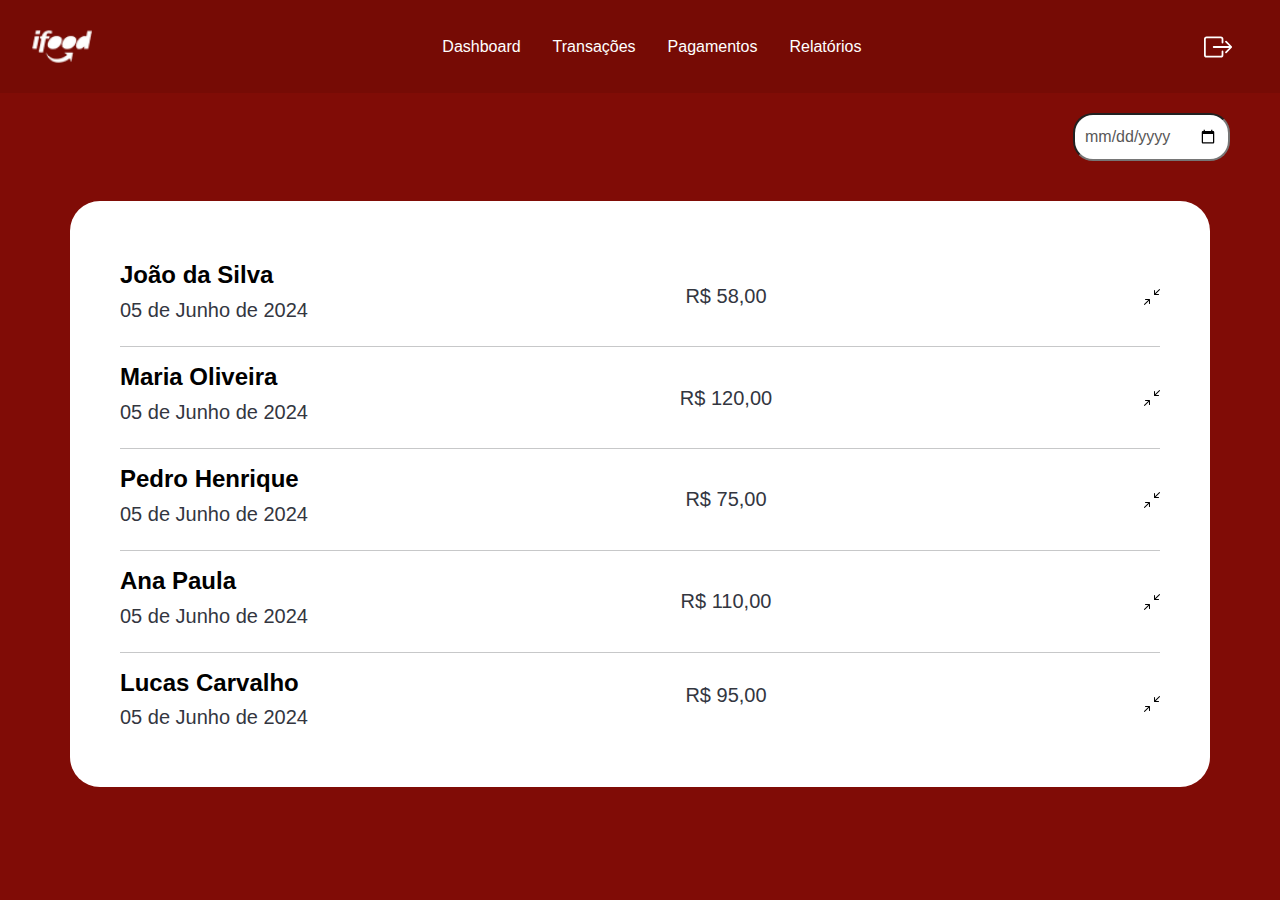
==== Transacoes/index.html @ 228b48ca "adicao de transacoes e dashboard na main" ====
<!DOCTYPE html>
<html lang="en">
<head>
    <meta charset="UTF-8">
    <meta name="viewport" content="width=device-width, initial-scale=1.0">
    <title>Transações</title>
    <link href="https://cdn.jsdelivr.net/npm/bootstrap@5.3.3/dist/css/bootstrap.min.css" rel="stylesheet" integrity="sha384-QWTKZyjpPEjISv5WaRU9OFeRpok6YctnYmDr5pNlyT2bRjXh0JMhjY6hW+ALEwIH" crossorigin="anonymous">
    <link rel="stylesheet" href="style.css">
</head>
<body>
    
    <nav class="navbar bg-danger navbar-expand-lg navbar-light bg-transparent" data-bs-theme="dark">
        <div class="container-fluid">
            <img id="logo" src="/Dashboard/assets/Icon_app_Ifood_-removebg-preview 1.png" alt="logo-ifood">
            <a class="navbar-brand f2-3 text-white" href="#"></a>
            <button class="navbar-toggler" type="button" data-bs-toggle="collapse" data-bs-target="#navbarNav" aria-controls="navbarNav" aria-expanded="false" aria-label="Toggle navigation">
                <span class="navbar-toggler-icon"></span>
            </button>
            <div class="collapse navbar-collapse" id="navbarNav">
                <ul class="navbar-nav mx-lg-auto ms-auto"> <!-- Adicionado ms-auto aqui -->
                    <li class="nav-item me-3">
                        <a class="nav-link text-white" aria-current="page" href="#">Dashboard</a>
                    </li>
                    <li class="nav-item me-3">
                        <a class="nav-link text-white" href="#">Transações</a>
                    </li>
                    <li class="nav-item me-3">
                        <a class="nav-link text-white" href="#">Pagamentos</a>
                    </li>
                    <li class="nav-item me-3">
                        <a class="nav-link text-white" href="#">Relatórios</a>
                    </li>
                </ul>
                <!-- Ícone SVG que aparece apenas no mobile (dentro do collapse) -->
                <ul class="navbar-nav d-lg-none ms-auto">
                    <li class="nav-item">
                        <a class="nav-link text-white" href="#">
                            <svg xmlns="http://www.w3.org/2000/svg" width="30" height="30" fill="white" class="bi bi-box-arrow-right" viewBox="0 0 16 16">
                                <path fill-rule="evenodd" d="M10 12.5a.5.5 0 0 1-.5.5h-8a.5.5 0 0 1-.5-.5v-9a.5.5 0 0 1 .5-.5h8a.5.5 0 0 1 .5.5v2a.5.5 0 0 0 1 0v-2A1.5 1.5 0 0 0 9.5 2h-8A1.5 1.5 0 0 0 0 3.5v9A1.5 1.5 0 0 0 1.5 14h8a1.5 1.5 0 0 0 1.5-1.5v-2a.5.5 0 0 0-1 0z"/>
                                <path fill-rule="evenodd" d="M15.854 8.354a.5.5 0 0 0 0-.708l-3-3a.5.5 0 0 0-.708.708L14.293 7.5H5.5a.5.5 0 0 0 0 1h8.793l-2.147 2.146a.5.5 0 0 0 .708.708z"/>
                            </svg>
                            Sair
                        </a>
                    </li>
                </ul>
            </div>
        </div>
        <!-- Ícone SVG que aparece apenas em telas grandes -->
        <svg xmlns="http://www.w3.org/2000/svg" width="30" height="30" fill="white" class="bi bi-box-arrow-right me-5 d-none d-lg-block" viewBox="0 0 16 16">
            <path fill-rule="evenodd" d="M10 12.5a.5.5 0 0 1-.5.5h-8a.5.5 0 0 1-.5-.5v-9a.5.5 0 0 1 .5-.5h8a.5.5 0 0 1 .5.5v2a.5.5 0 0 0 1 0v-2A1.5 1.5 0 0 0 9.5 2h-8A1.5 1.5 0 0 0 0 3.5v9A1.5 1.5 0 0 0 1.5 14h8a1.5 1.5 0 0 0 1.5-1.5v-2a.5.5 0 0 0-1 0z"/>
            <path fill-rule="evenodd" d="M15.854 8.354a.5.5 0 0 0 0-.708l-3-3a.5.5 0 0 0-.708.708L14.293 7.5H5.5a.5.5 0 0 0 0 1h8.793l-2.147 2.146a.5.5 0 0 0 .708.708z"/>
        </svg>
    </nav>

    <div class="bloco-calendario"><input class="calendario" type="date"></div>

    <div class="container">

        <div class="historico">
            <div class="info">
                <h4 class="nome">João da Silva</h4>
                <h5 class="data">05 de Junho de 2024</h2>
            </div>
            <div class="valor">
                R$ 58,00
            </div>
            <div class="seta" onclick="toggleDetalhes(0)">
                <a style="text-decoration: none; color: black;" href="#">
                <svg xmlns="http://www.w3.org/2000/svg" width="16" height="16" fill="currentColor" class="bi bi-arrows-angle-contract" viewBox="0 0 16 16">
                    <path fill-rule="evenodd" d="M.172 15.828a.5.5 0 0 0 .707 0l4.096-4.096V14.5a.5.5 0 1 0 1 0v-3.975a.5.5 0 0 0-.5-.5H1.5a.5.5 0 0 0 0 1h2.768L.172 15.121a.5.5 0 0 0 0 .707M15.828.172a.5.5 0 0 0-.707 0l-4.096 4.096V1.5a.5.5 0 1 0-1 0v3.975a.5.5 0 0 0 .5.5H14.5a.5.5 0 0 0 0-1h-2.768L15.828.879a.5.5 0 0 0 0-.707"/>
                </svg></a>
            </div>
            <div id="detalhes-0" class="detalhes">
                <h3 style="color: black;">Detalhes da compra</h1>

                    <p>Itens Comprados</p>
                    <ul>
                        <li>1x Cheeseburger (R$ 18,90)</li>
                        <li>1x Suco de Laranja (R$ 8,00)</li>
                        <li>1x Pudim de Leite (R$ 10,00)</li>
                        <li>1x Pizza Margherita (Média) (R$ 35,00)</li>
                    </ul>
            
                    <p>Forma de pagamento: Crédito Mastercard</p>
            
                    <div class="botoes">
                    <button class="botao">Reportar algum problema</button>
                    <button class="botao">Imprimir Nota</button>
                    </div>
            </div>
        </div>

        <hr>

        <div class="historico">
            <div class="info">
                <h4 class="nome">Maria Oliveira</h4>
                <h5 class="data">05 de Junho de 2024</h2>
            </div>
            <div class="valor">
                R$ 120,00
            </div>
            <div class="seta" onclick="toggleDetalhes(1)">
                <a style="text-decoration: none; color: black;" href="#">
                <svg xmlns="http://www.w3.org/2000/svg" width="16" height="16" fill="currentColor" class="bi bi-arrows-angle-contract" viewBox="0 0 16 16">
                    <path fill-rule="evenodd" d="M.172 15.828a.5.5 0 0 0 .707 0l4.096-4.096V14.5a.5.5 0 1 0 1 0v-3.975a.5.5 0 0 0-.5-.5H1.5a.5.5 0 0 0 0 1h2.768L.172 15.121a.5.5 0 0 0 0 .707M15.828.172a.5.5 0 0 0-.707 0l-4.096 4.096V1.5a.5.5 0 1 0-1 0v3.975a.5.5 0 0 0 .5.5H14.5a.5.5 0 0 0 0-1h-2.768L15.828.879a.5.5 0 0 0 0-.707"/>
                </svg></a>
            </div>
            <div id="detalhes-1" class="detalhes">
                <h3 style="color: black;">Detalhes da compra</h1>

                    <p>Itens Comprados</p>
                    <ul>
                        <li>1x Cheeseburger (R$ 18,90)</li>
                        <li>1x Suco de Laranja (R$ 8,00)</li>
                        <li>1x Pudim de Leite (R$ 10,00)</li>
                        <li>1x Pizza Margherita (Média) (R$ 35,00)</li>
                    </ul>
            
                    <p>Forma de pagamento: Crédito Mastercard</p>
            
                    <div class="botoes">
                    <button class="botao">Reportar algum problema</button>
                    <button class="botao">Imprimir Nota</button>
                    </div>
            </div>
        </div>

        <hr>

        <div class="historico">
            <div class="info">
                <h4 class="nome">Pedro Henrique</h4>
                <h5 class="data">05 de Junho de 2024</h2>
            </div>
            <div class="valor">
                R$ 75,00
            </div>
            <div class="seta" onclick="toggleDetalhes(2)">
                <a style="text-decoration: none; color: black;" href="#">
                <svg xmlns="http://www.w3.org/2000/svg" width="16" height="16" fill="currentColor" class="bi bi-arrows-angle-contract" viewBox="0 0 16 16">
                    <path fill-rule="evenodd" d="M.172 15.828a.5.5 0 0 0 .707 0l4.096-4.096V14.5a.5.5 0 1 0 1 0v-3.975a.5.5 0 0 0-.5-.5H1.5a.5.5 0 0 0 0 1h2.768L.172 15.121a.5.5 0 0 0 0 .707M15.828.172a.5.5 0 0 0-.707 0l-4.096 4.096V1.5a.5.5 0 1 0-1 0v3.975a.5.5 0 0 0 .5.5H14.5a.5.5 0 0 0 0-1h-2.768L15.828.879a.5.5 0 0 0 0-.707"/>
                </svg></a>
            </div>
            <div id="detalhes-2" class="detalhes">
                <h3 style="color: black;">Detalhes da compra</h1>

                    <p>Itens Comprados</p>
                    <ul>
                        <li>1x Cheeseburger (R$ 18,90)</li>
                        <li>1x Suco de Laranja (R$ 8,00)</li>
                        <li>1x Pudim de Leite (R$ 10,00)</li>
                        <li>1x Pizza Margherita (Média) (R$ 35,00)</li>
                    </ul>
            
                    <p>Forma de pagamento: Crédito Mastercard</p>
            
                    <div class="botoes">
                    <button class="botao">Reportar algum problema</button>
                    <button class="botao">Imprimir Nota</button>
                    </div>
            </div>
        </div>

        <hr>

        <div class="historico">
            <div class="info">
                <h4 class="nome">Ana Paula</h4>
                <h5 class="data">05 de Junho de 2024</h2>
            </div>
            <div class="valor">
                R$ 110,00
            </div>
            <div class="seta" onclick="toggleDetalhes(3)">
                <a style="text-decoration: none; color: black;" href="#">
                <svg xmlns="http://www.w3.org/2000/svg" width="16" height="16" fill="currentColor" class="bi bi-arrows-angle-contract" viewBox="0 0 16 16">
                    <path fill-rule="evenodd" d="M.172 15.828a.5.5 0 0 0 .707 0l4.096-4.096V14.5a.5.5 0 1 0 1 0v-3.975a.5.5 0 0 0-.5-.5H1.5a.5.5 0 0 0 0 1h2.768L.172 15.121a.5.5 0 0 0 0 .707M15.828.172a.5.5 0 0 0-.707 0l-4.096 4.096V1.5a.5.5 0 1 0-1 0v3.975a.5.5 0 0 0 .5.5H14.5a.5.5 0 0 0 0-1h-2.768L15.828.879a.5.5 0 0 0 0-.707"/>
                </svg></a>
            </div>
            <div id="detalhes-3" class="detalhes">
                <h3 style="color: black;">Detalhes da compra</h1>

                    <p>Itens Comprados</p>
                    <ul>
                        <li>1x Cheeseburger (R$ 18,90)</li>
                        <li>1x Suco de Laranja (R$ 8,00)</li>
                        <li>1x Pudim de Leite (R$ 10,00)</li>
                        <li>1x Pizza Margherita (Média) (R$ 35,00)</li>
                    </ul>
            
                    <p>Forma de pagamento: Crédito Mastercard</p>
            
                    <div class="botoes">
                    <button class="botao">Reportar algum problema</button>
                    <button class="botao">Imprimir Nota</button>
                    </div>
            </div>
        </div>

        <hr>

        
        <div class="historico">
           
                <div class="info" >
                    <h4 class="nome">Lucas Carvalho</h4>
                    <h5 class="data">05 de Junho de 2024</h2>
                </div>
                <div class="valor">
                <p>R$ 95,00</p>
                </div>
            
            <div class="seta" onclick="toggleDetalhes(4)">
                <a style="text-decoration: none; color: black;" href="#">
                <svg xmlns="http://www.w3.org/2000/svg" width="16" height="16" fill="currentColor" class="bi bi-arrows-angle-contract" viewBox="0 0 16 16">
                    <path fill-rule="evenodd" d="M.172 15.828a.5.5 0 0 0 .707 0l4.096-4.096V14.5a.5.5 0 1 0 1 0v-3.975a.5.5 0 0 0-.5-.5H1.5a.5.5 0 0 0 0 1h2.768L.172 15.121a.5.5 0 0 0 0 .707M15.828.172a.5.5 0 0 0-.707 0l-4.096 4.096V1.5a.5.5 0 1 0-1 0v3.975a.5.5 0 0 0 .5.5H14.5a.5.5 0 0 0 0-1h-2.768L15.828.879a.5.5 0 0 0 0-.707"/>
                </svg></a>
           
        </div>

    
    <div id="detalhes-4" class="detalhes">
        <h3 style="color: black;">Detalhes da compra</h1>

        <p>Itens Comprados</p>
        <ul>
            <li>1x Cheeseburger (R$ 18,90)</li>
            <li>1x Suco de Laranja (R$ 8,00)</li>
            <li>1x Pudim de Leite (R$ 10,00)</li>
            <li>1x Pizza Margherita (Média) (R$ 35,00)</li>
        </ul>

        <p>Forma de pagamento: Crédito Mastercard</p>

        <div class="botoes">
        <button class="botao">Reportar algum problema</button>
        <button class="botao">Imprimir Nota</button>
        </div>
    </div>



    </div>

    
</div>

    
    <script src="/Transacoes/script.js"></script>
    <script src="https://cdn.jsdelivr.net/npm/bootstrap@5.3.3/dist/js/bootstrap.bundle.min.js" integrity="sha384-YvpcrYf0tY3lHB60NNkmXc5s9fDVZLESaAA55NDzOxhy9GkcIdslK1eN7N6jIeHz" crossorigin="anonymous"></script>
</body>
</html>
---- Transacoes/style.css ----
body {
    font-family: 'Arial', sans-serif;
    background-color: #800c06;
    margin: 0;
    padding: 0;
    overflow-x: hidden; 
}

img {
    max-width: 100%;
    width: 100px;
    padding: 10px;
}

.bg-danger {
    background-color: #760b05 !important;
}

.text-white {
    color: white !important;
}

.nav-tabs {
    margin-bottom: 30px;
}

.nav-tabs .nav-link.active {
    background-color: #760b05;
    color: white;
}

.calendario{
    display: flex;
    padding: 10px;
    color: rgb(88, 87, 87);
    margin-top: 20px;
    border-radius: 20px;
    border-color: none;
}

.bloco-calendario{
    display: flex;
    justify-content: end;
    margin-right: 50px;
}

.container{
    background-color: white;
    padding: 50px;
    border-radius: 30px;
    margin-top: 40px;
   margin-bottom: 20px;
}

.historico{
    display: flex;
    justify-content: space-between;
    align-items: center;
    margin-top: 10px;
}

.nome{
    color: black;
    font-weight: bold;
}

.data{
    color: #33363F;
}

.valor{
    color: #33363F;
    font-size: 20px;
}


  .detalhes {
    display: none; /* Escondido por padrão */
    background-color: #f1f1f1;
    padding: 100px;
    
    

  }

  .mostrar {
    display: grid; /* Mostra a div quando a classe é adicionada */
    background-color: white;
    
  }


  .botao{
    background-color: #760b05;
    color: white;
    border-color: #760b05;
    border-radius: 10px;
  }


  @media (max-width: 768px) {
    img {
        width: 60px; /* Tamanho menor para mobile */
    }

    .container {
        padding: 10px; /* Reduzir padding no mobile */
        border-radius: 0px;
    }

    .calendario {
        padding: 5px; /* Menor padding no mobile */
        margin-top: 10px;
    }

    .historico {
        flex-direction: column; /* Colocar itens em coluna */
    }

    .botao {
        width: 100%; /* Botão ocupa 100% da largura no mobile */
        padding: 10px;
        gap: 10px;
    }

    .seta{
        margin-top: 10px;
    }
}
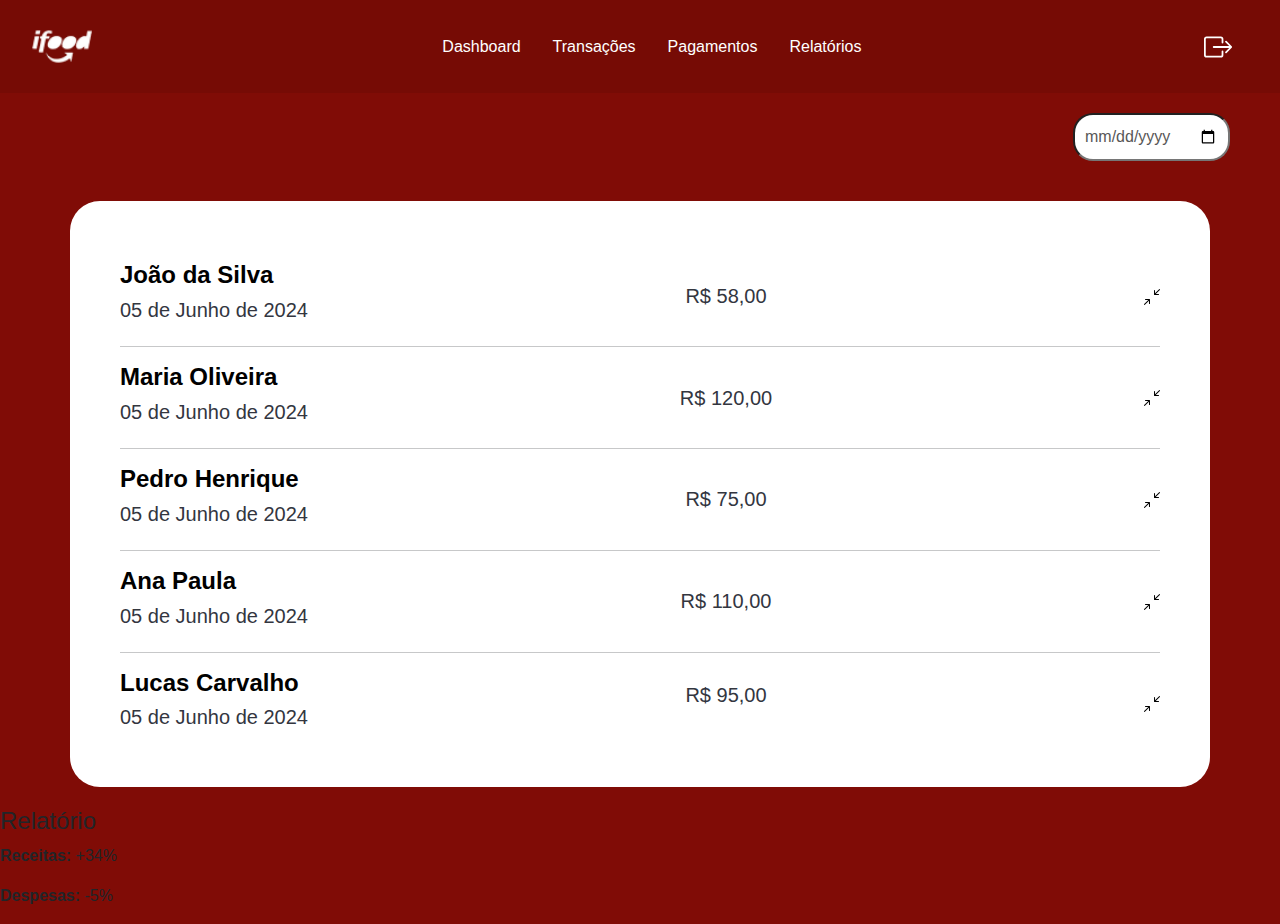
==== commit 7b5de9dd: "adiçao das abas transacoes e dashboard" ====
--- a/Transacoes/index.html
+++ b/Transacoes/index.html
@@ -239,13 +239,24 @@
         </div>
     </div>
 
-
-
+</div>
+    
+</div>
+
+<div class="col-md-4">
+    <div class="report-box">
+        <h4>Relatório</h4>
+        <p><strong>Receitas:</strong> +34%</p>
+        <p><strong>Despesas:</strong> -5%</p>
+        <!-- Gráficos simples de linha -->
+        <div class="mini-chart">
+            <!-- Insira o gráfico de receitas aqui -->
+        </div>
+        <div class="mini-chart">
+            <!-- Insira o gráfico de despesas aqui -->
+        </div>
     </div>
-
-    
 </div>
-
     
     <script src="/Transacoes/script.js"></script>
     <script src="https://cdn.jsdelivr.net/npm/bootstrap@5.3.3/dist/js/bootstrap.bundle.min.js" integrity="sha384-YvpcrYf0tY3lHB60NNkmXc5s9fDVZLESaAA55NDzOxhy9GkcIdslK1eN7N6jIeHz" crossorigin="anonymous"></script>
